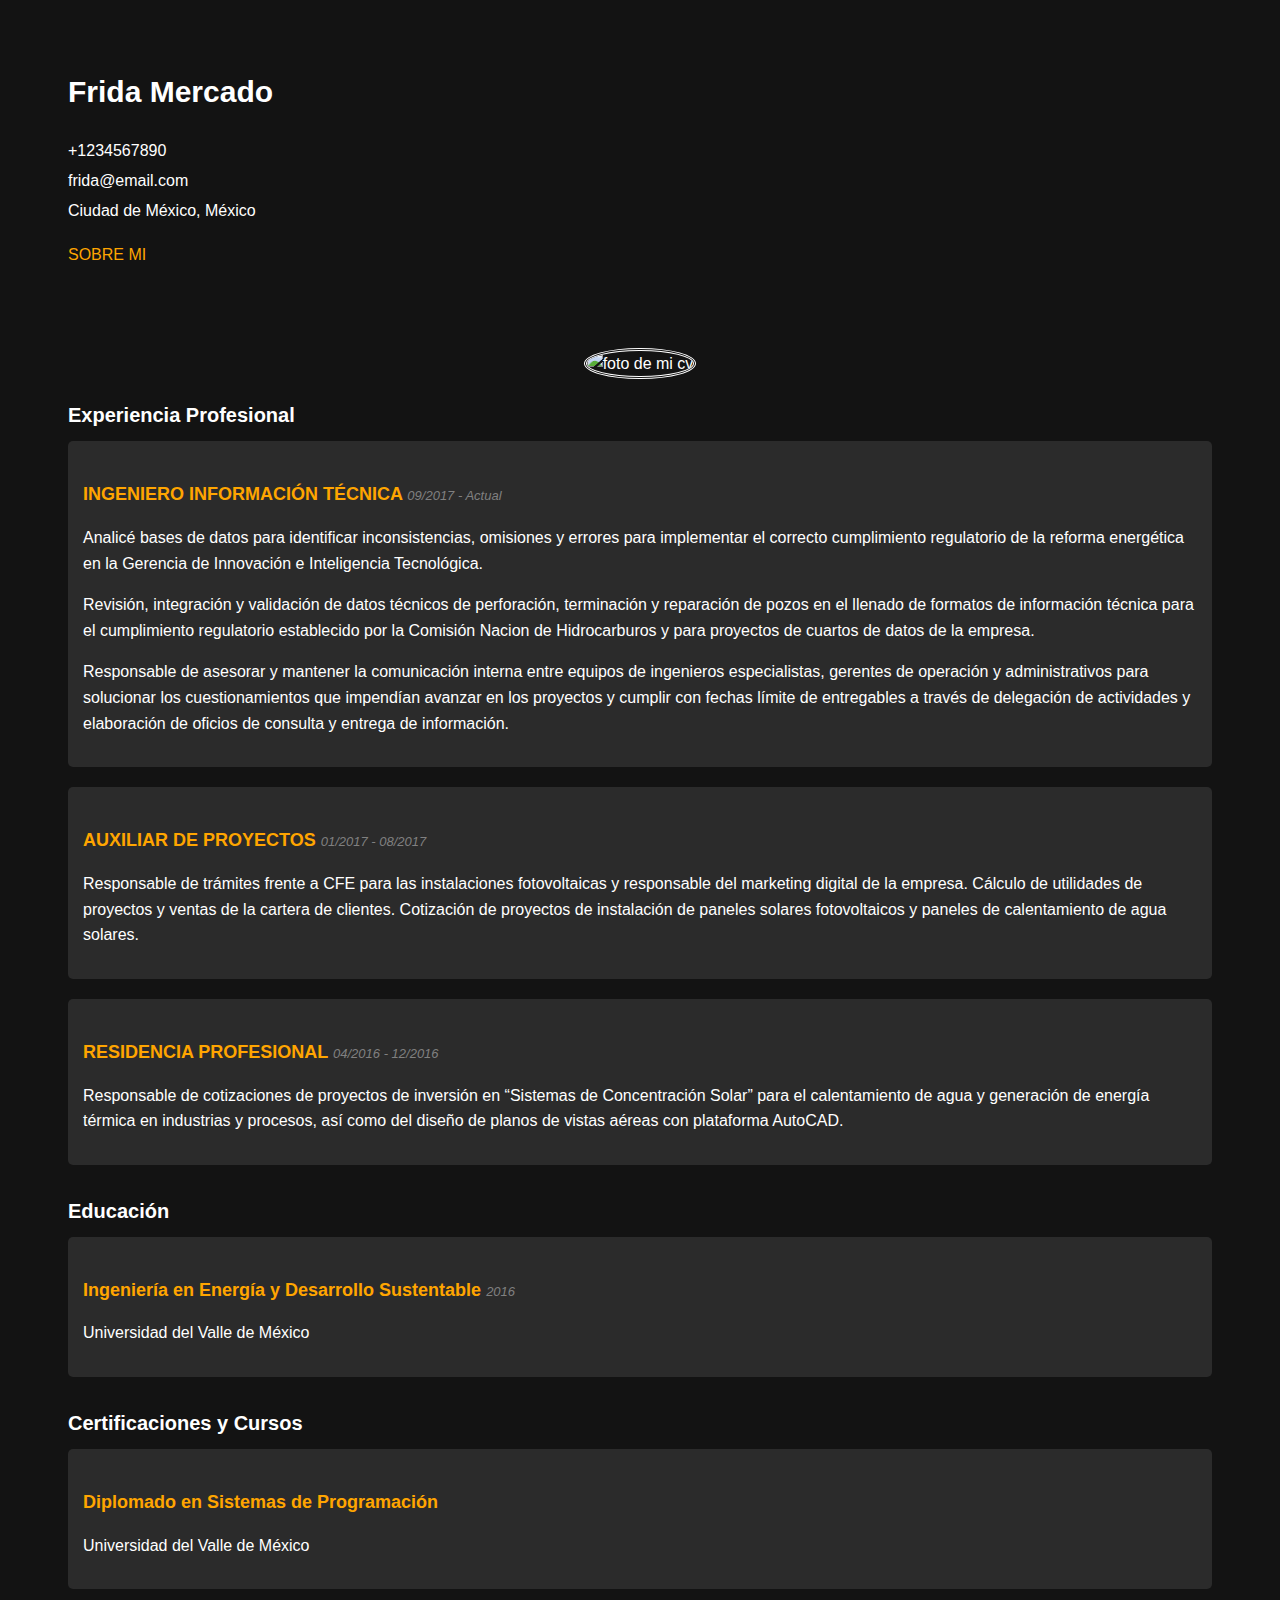
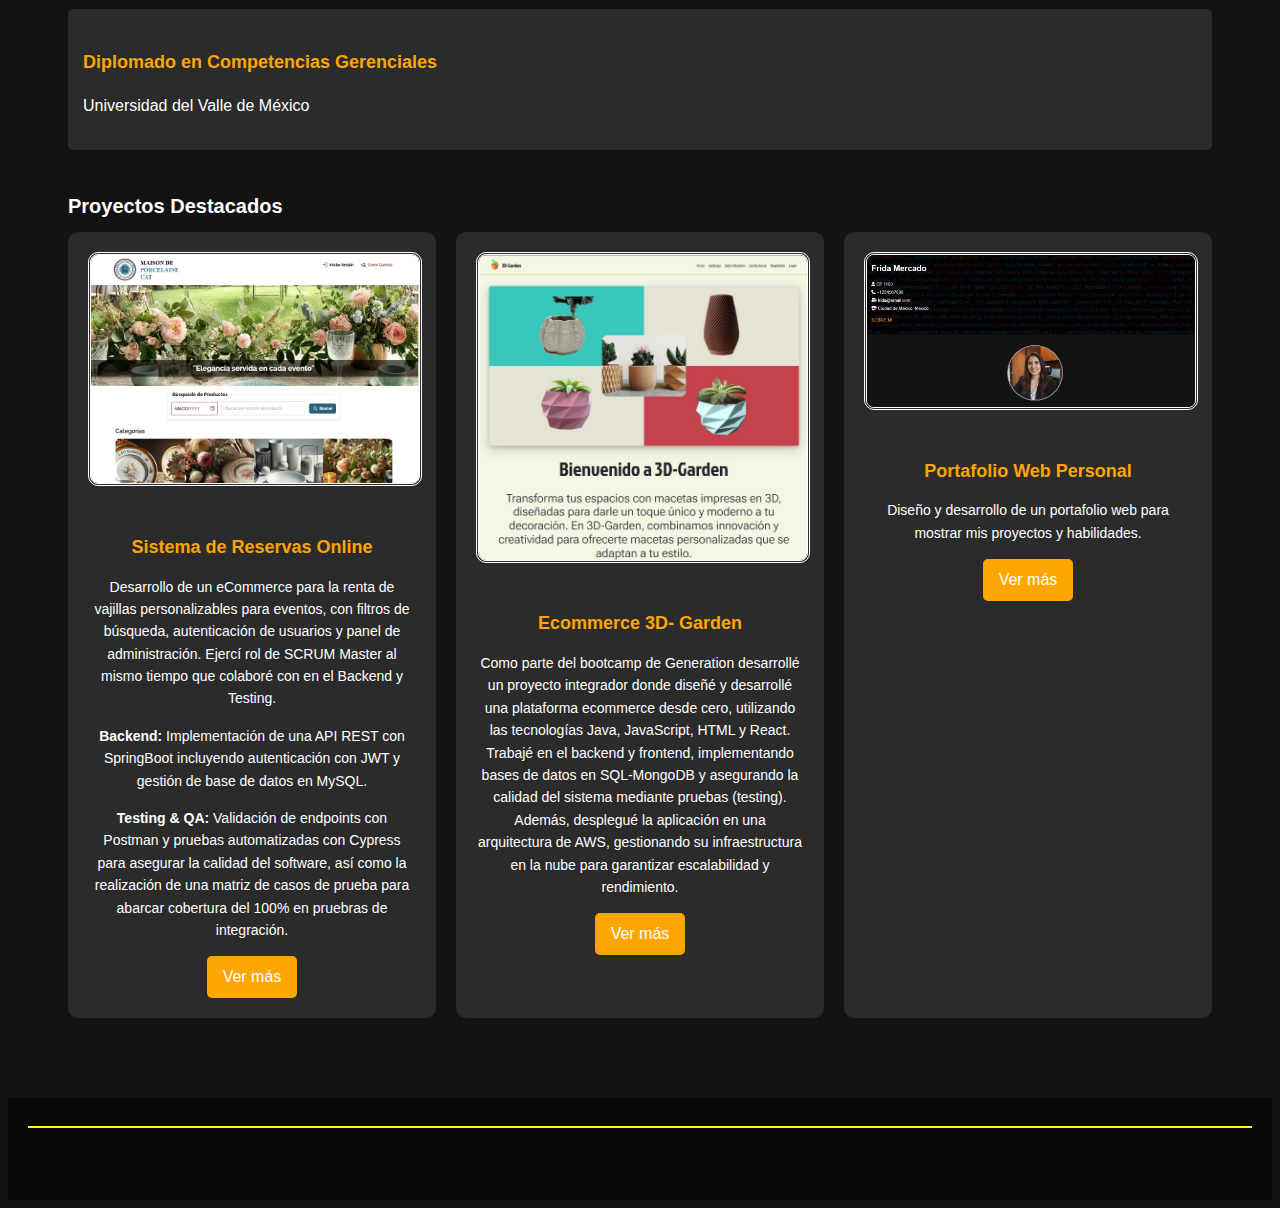
==== index.html @ 7c233f2e "primer commit" ====
<!DOCTYPE html>
<html lang="en">
<head>
    <meta charset="UTF-8">
    <meta name="viewport" content="width=device-width, initial-scale=1.0">
    <link rel="stylesheet" href="./css/style.css">
    <link rel="stylesheet" href="https://cdnjs.cloudflare.com/ajax/libs/font-awesome/6.4.2/css/all.min.css" integrity="sha512-z3gLpd7yknf1YoNbCzqRKc4qyor8gaKU1qmn+CShxbuBusANI9QpRohGBreCFkKxLhei6S9CQXFEbbKuqLg0DA==" crossorigin="anonymous" referrerpolicy="no-referrer" />
    <title>Mi CV</title>
</head>
<body>
    <header class="intro">
        <h1>Frida Mercado</h1>
        <ul>
            <li><i class="fa-solid fa-phone"></i> +1234567890</li>
            <li><i class="fa-solid fa-envelopes-bulk"></i> frida@email.com</li>
            <li><i class="fa-solid fa-shop"></i> Ciudad de México, México</li>
        </ul>
        <nav>
            <a href="./pages/sobremi.html">SOBRE MI</a>
        </nav>
    </header>
    <main class="cuerpo">
        <div class="foto">
            <img width="200px" src="img/Foto_Frida Mercado_2019.jpg" alt="foto de mi cv">
        </div>

        <!-- Work Experience Section -->
        <section class="work-experience">
            <h3>Experiencia Profesional</h3>
            <div class="job">
                <h4>INGENIERO INFORMACIÓN TÉCNICA <span>09/2017 - Actual</span></h4>
                <p>Analicé bases de datos para identificar inconsistencias, omisiones y errores para implementar el correcto cumplimiento regulatorio de la reforma energética en la Gerencia de Innovación e Inteligencia Tecnológica.</p>
                <p>Revisión, integración y validación de datos técnicos de perforación, terminación y reparación de pozos en el llenado de formatos de información técnica para el cumplimiento regulatorio establecido por la Comisión Nacion de Hidrocarburos y para proyectos de cuartos de datos de la empresa.</p>    
                <p>Responsable de asesorar y mantener la comunicación interna entre equipos de ingenieros especialistas, gerentes de operación y administrativos para solucionar los cuestionamientos que impendían avanzar en los proyectos y cumplir con fechas límite de entregables a través de delegación de actividades y elaboración de oficios de consulta y entrega de información.</p>
            </div>                    
            <div class="job">
                <h4>AUXILIAR DE PROYECTOS <span>01/2017 - 08/2017</span></h4>
                <p>Responsable de trámites frente a CFE para las instalaciones fotovoltaicas y responsable del marketing digital de la empresa. Cálculo de utilidades de proyectos y ventas de la cartera de clientes. Cotización de proyectos de instalación de paneles solares fotovoltaicos y paneles de calentamiento de agua solares.</p>
            </div>
            <div class="job">
                <h4>RESIDENCIA PROFESIONAL <span>04/2016 - 12/2016</span></h4>
                <p>Responsable de cotizaciones de proyectos de inversión en “Sistemas de Concentración Solar” para el calentamiento de agua y generación de energía térmica en industrias y procesos, así como del diseño de planos de vistas aéreas con plataforma AutoCAD.</p>
            </div>
        </section>

        <!-- Education Section -->
        <section class="education">
            <h3>Educación</h3>
            <div class="degree">
                <h4>Ingeniería en Energía y Desarrollo Sustentable <span>2016</span></h4>
                <p>Universidad del Valle de México</p>
            </div>
        </section>

        <!-- Certifications and Courses Section -->
        <section class="certifications">
            <h3>Certificaciones y Cursos</h3>
            <div class="certification">
                <h4>Diplomado en Sistemas de Programación</h4>
                <p>Universidad del Valle de México</p>
            </div>
            <div class="certification">
                <h4>Diplomado en Competencias Gerenciales</h4>
                <p>Universidad del Valle de México</p>
            </div>
        </section>
    <!-- Projects Section -->
<section class="projects">
    <h3>Proyectos Destacados</h3>
    <div class="project-grid">
        <!-- Project 1 -->
        <div class="project-card">
            <img src="./assets/maison-porcelaine.jpg" alt="Proyecto 1">
            <h4>Sistema de Reservas Online</h4>
            <p>Desarrollo de un eCommerce para la renta de vajillas personalizables para eventos, con filtros de búsqueda, autenticación de usuarios y panel de administración. Ejercí rol de SCRUM Master al mismo tiempo que colaboré con en el Backend y Testing.</p>
            <p><strong>Backend:</strong> Implementación de una API REST con SpringBoot incluyendo autenticación con JWT y gestión de base de datos en MySQL.</p>
            <p><strong>Testing & QA: </strong>Validación de endpoints con Postman y pruebas automatizadas con Cypress para asegurar la calidad del software, así como la realización de una matriz de casos de prueba para abarcar cobertura del 100% en pruebras de integración.</p>
            <a href="https://maisondh.online/" class="btn">Ver más</a>
        </div>

        <!-- Project 2 -->
        <div class="project-card">
            <img src="./assets/3d-garden.jpg" alt="Proyecto 2">
            <h4>Ecommerce 3D- Garden</h4>
            <p>Como parte del bootcamp de Generation desarrollé un proyecto integrador donde diseñé y desarrollé una plataforma ecommerce desde cero, utilizando las tecnologías Java, JavaScript, HTML y React. Trabajé en el backend y frontend, implementando bases de datos en SQL-MongoDB y asegurando la calidad del sistema mediante pruebas (testing). Además, desplegué la aplicación en una arquitectura de AWS, gestionando su infraestructura en la nube para garantizar escalabilidad y rendimiento.</p>
            <a href="#" class="btn">Ver más</a>
        </div>

        <!-- Project 3 -->
        <div class="project-card">
            <img src="./assets/about-me.jpg" alt="Proyecto 3">
            <h4>Portafolio Web Personal</h4>
            <p>Diseño y desarrollo de un portafolio web para mostrar mis proyectos y habilidades.</p>
            <a href="#" class="btn">Ver más</a>
        </div>
    </div>
</section>
    
    
    </main>

    <footer>
        <hr>
        <a href="https://www.linkedin.com/"><i class="fa-brands fa-linkedin"></i></a>
        <a href="https://github.com/FridaMercado"><i class="fa-brands fa-github"></i></a>
    </footer>
</body>
</html>
---- css/style.css ----
/* General Styles */
body {
    background-color: rgb(19, 19, 19);
    color: white;
    font-family: 'Roboto', sans-serif;
    line-height: 1.6;
}

a {
    font-size: medium;
    color: orange;
    text-decoration: none;
}

h1, h2, h3, h4 {
    font-weight: bolder;
    font-family: 'Roboto Condensed', sans-serif;
}

h1 {
    font-size: 30px;
}

h2 {
    font-size: 24px;
}

h3 {
    font-size: 20px;
    margin-bottom: 10px;
}

h4 {
    font-size: 18px;
    margin-bottom: 5px;
}

span {
    font-style: italic;
    font-weight: lighter;
    font-size: small;
    color: gray;
}

/* Header */
.intro {
    background-image: url('../img/fondocv2.png');
    background-size: cover;
    text-align: left;
    color: white;
    padding: 40px 60px;
}

.intro ul {
    list-style: none;
    line-height: 30px;
    padding: 0;
    margin-left: 0;
}

/* Main Content */
.cuerpo {
    padding: 40px 60px;
}

.foto {
    text-align: center;
    margin-bottom: 20px;
}

img {
    border-radius: 50%;
    border-style: double;
}

/* Sections */
.work-experience, .education, .certifications {
    margin-bottom: 30px;
}

.job, .degree, .certification {
    margin-bottom: 20px;
    padding: 15px;
    background-color: rgba(255, 255, 255, 0.1);
    border-radius: 5px;
}

.job h4, .degree h4, .certification h4 {
    color: orange;
}
/* Projects Section */
.projects {
    margin-top: 40px;
}

.project-grid {
    display: grid;
    grid-template-columns: repeat(auto-fit, minmax(300px, 1fr));
    gap: 20px;
}

.project-card {
    background-color: rgba(255, 255, 255, 0.1);
    padding: 20px;
    border-radius: 10px;
    text-align: center;
    transition: all 0.3s ease;
}

.project-card img {
    width: 100%;
    border-radius: 10px;
    margin-bottom: 15px;
}

.project-card h4 {
    font-size: 18px;
    margin-bottom: 10px;
    color: orange;
}

.project-card p {
    font-size: 14px;
    margin-bottom: 15px;
}

.project-card .btn {
    display: inline-block;
    padding: 0.5rem 1rem;
    background-color: orange;
    color: white;
    border-radius: 5px;
    text-decoration: none;
    transition: all 0.3s ease;
}

.project-card .btn:hover {
    background-color: #ff4500;
    transform: scale(1.05);
}

hr {
    border: 1px solid yellow;
    margin-bottom: 20px;
}

/* Smooth Scroll Behavior */
html {
    scroll-behavior: smooth;
}

/* Header Navigation Hover */
nav a:hover {
    color: #ff6347;
    text-decoration: underline;
}

/* Footer Styling */
footer {
    background-color: rgba(0, 0, 0, 0.5);
    padding: 20px;
    margin-top: 40px;
}

footer a {
    margin: 0 10px;
    font-size: 20px;
    color: white;
    transition: all 0.3s ease;
}

footer a:hover {
    color: #ff6347;
}

/* General Hover Effects */
a:hover {
    color: #ff4500; /* Change link color on hover */
    text-decoration: underline;
}

.btn:hover {
    background-color: #ff4500; /* Change button color on hover */
    transform: scale(1.05); /* Slightly enlarge the button */
    transition: all 0.3s ease;
}

/* Job, Degree, and Certification Cards Hover */
.job:hover, .degree:hover, .certification:hover {
    background-color: rgba(255, 255, 255, 0.2);
    transform: translateY(-5px); /* Lift the card slightly */
    box-shadow: 0 5px 15px rgba(0, 0, 0, 0.3);
    transition: all 0.3s ease;
}

/* Project Cards Hover */
.project-card:hover {
    transform: translateY(-5px);
    box-shadow: 0 5px 15px rgba(0, 0, 0, 0.3);
    transition: all 0.3s ease;
}

/* Footer Icons Hover */
footer a:hover {
    color: #ff6347; /* Change icon color on hover */
    transform: scale(1.2); /* Enlarge icons */
    transition: all 0.3s ease;
}
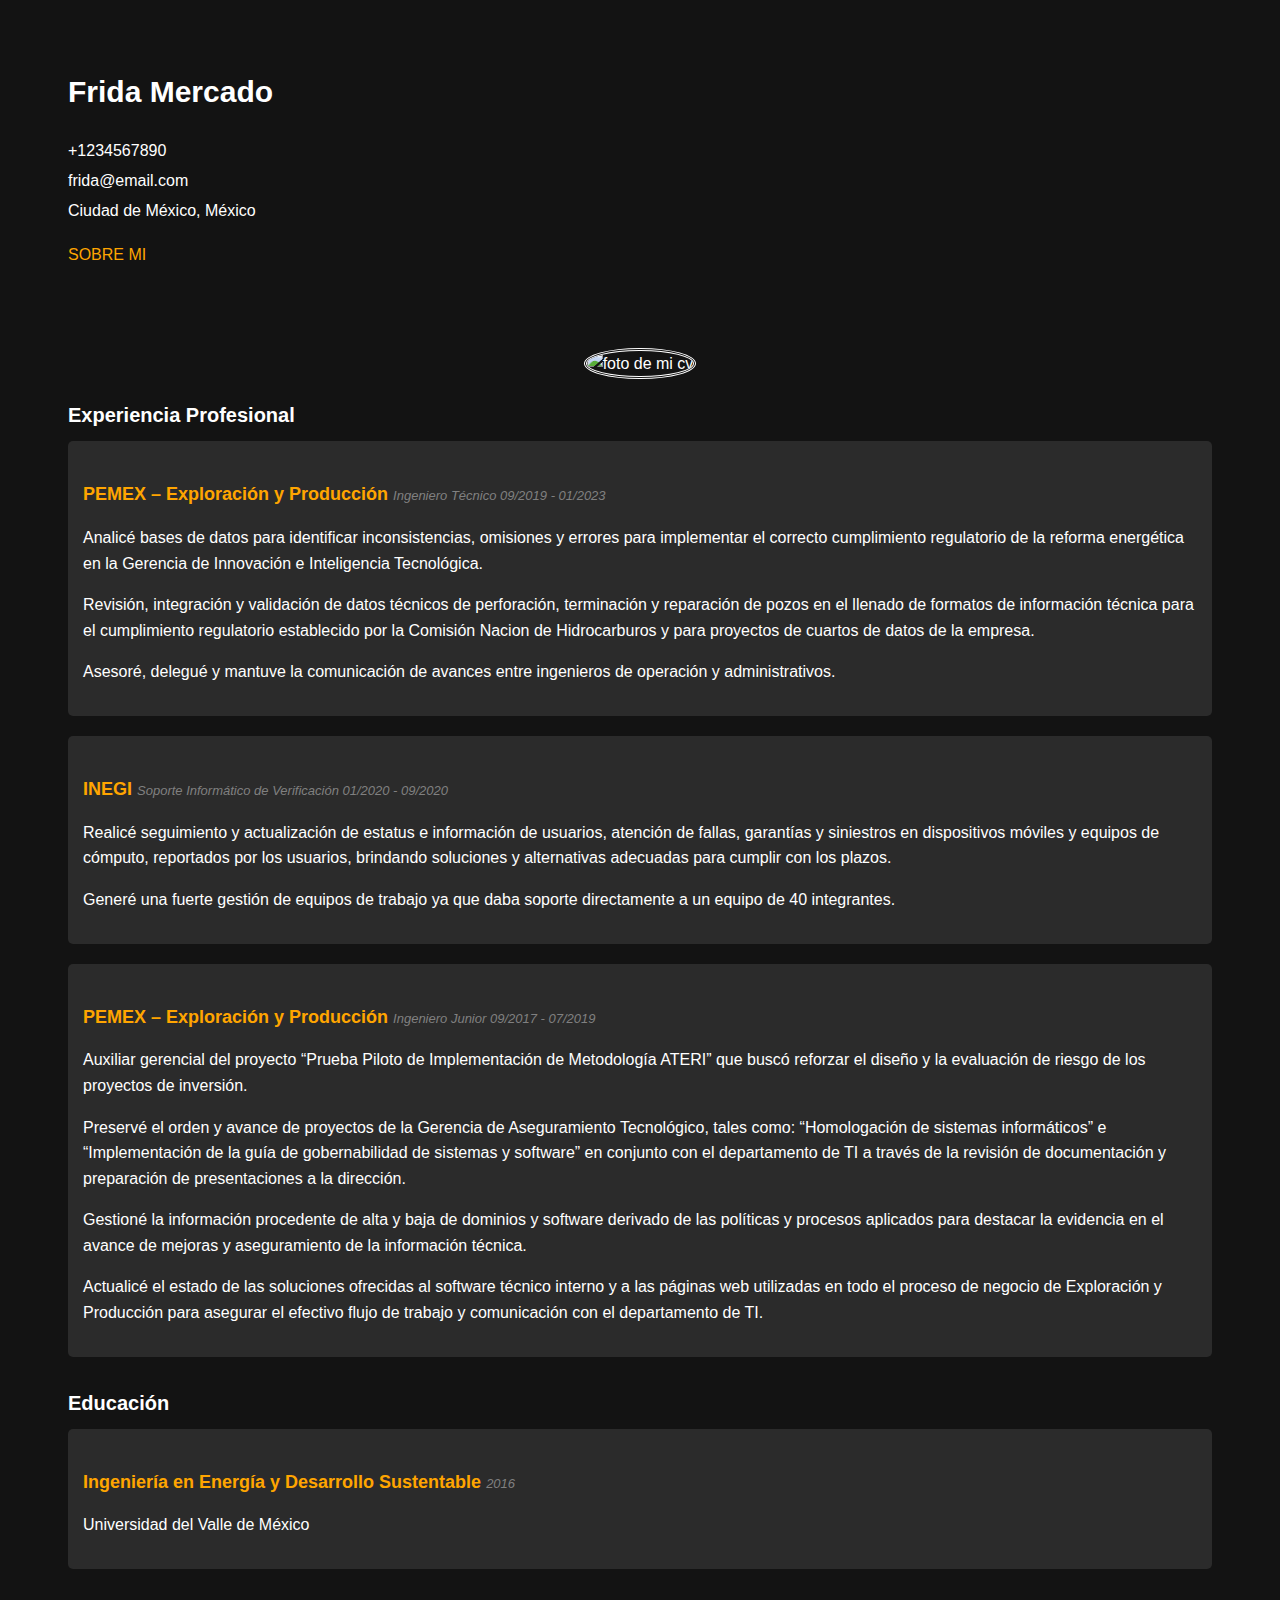
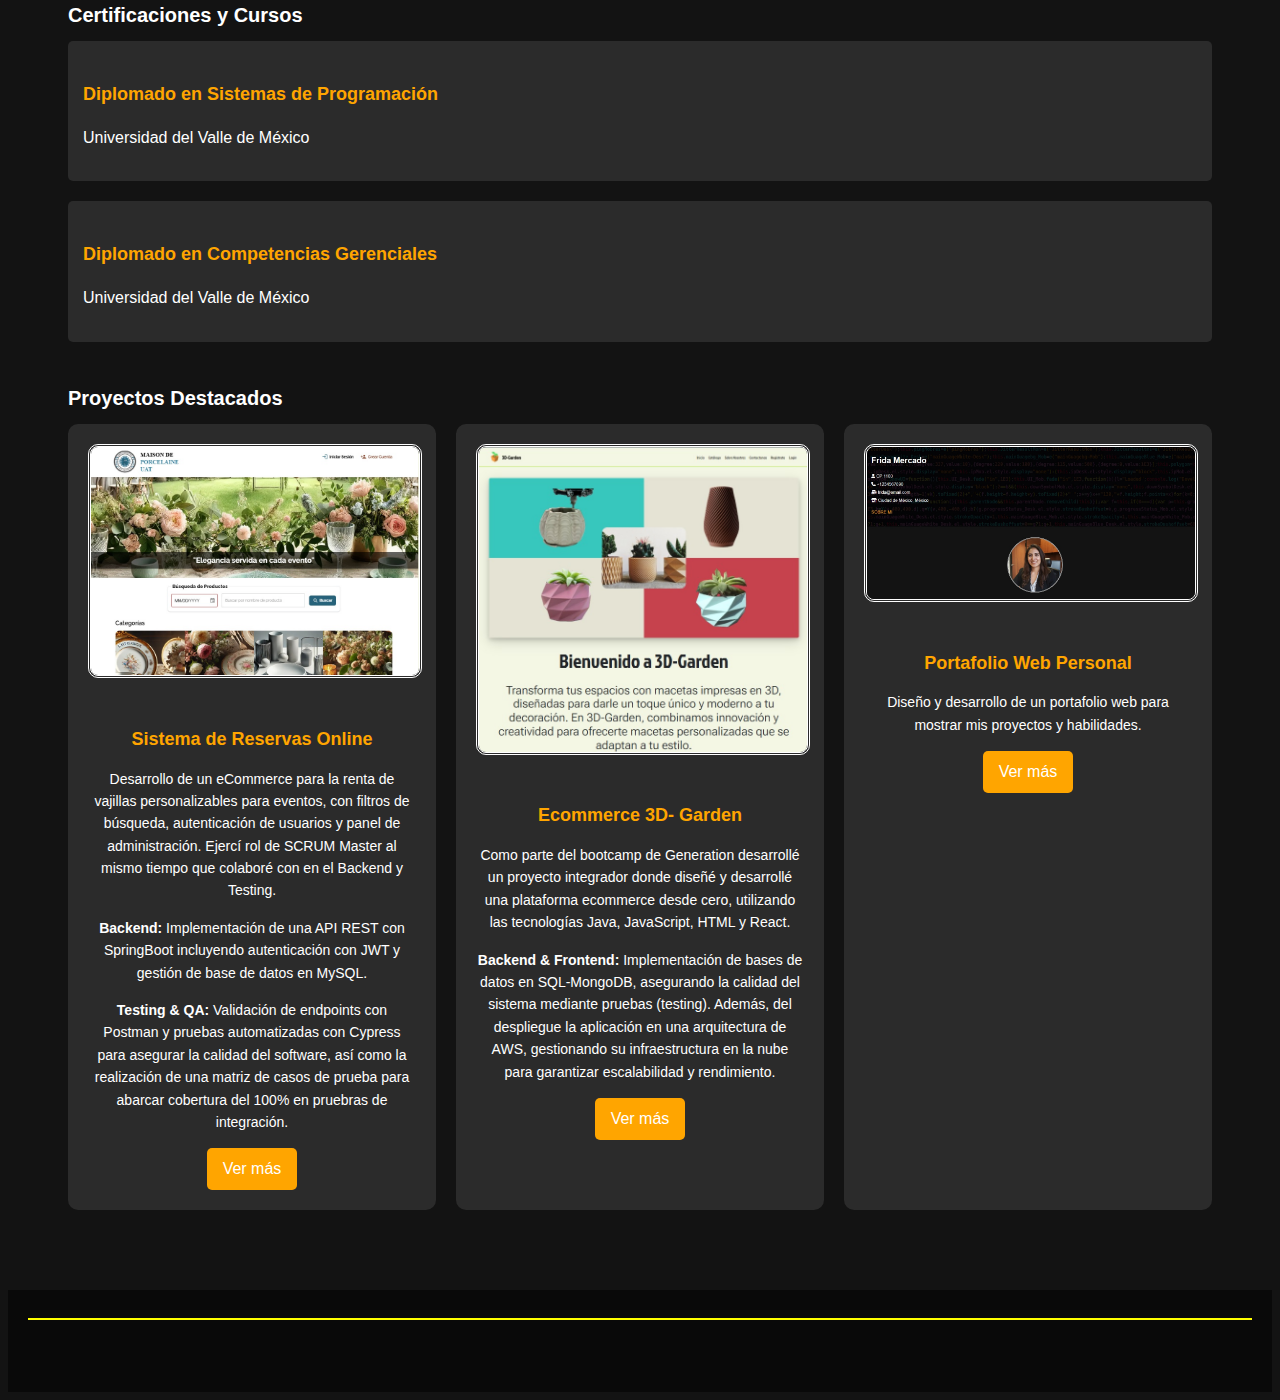
==== commit aced4d7d: "Update index.html" ====
--- a/index.html
+++ b/index.html
@@ -5,7 +5,7 @@
     <meta name="viewport" content="width=device-width, initial-scale=1.0">
     <link rel="stylesheet" href="./css/style.css">
     <link rel="stylesheet" href="https://cdnjs.cloudflare.com/ajax/libs/font-awesome/6.4.2/css/all.min.css" integrity="sha512-z3gLpd7yknf1YoNbCzqRKc4qyor8gaKU1qmn+CShxbuBusANI9QpRohGBreCFkKxLhei6S9CQXFEbbKuqLg0DA==" crossorigin="anonymous" referrerpolicy="no-referrer" />
-    <title>Mi CV</title>
+    <title>Frida-Portafolio</title>
 </head>
 <body>
     <header class="intro">
@@ -28,18 +28,22 @@
         <section class="work-experience">
             <h3>Experiencia Profesional</h3>
             <div class="job">
-                <h4>INGENIERO INFORMACIÓN TÉCNICA <span>09/2017 - Actual</span></h4>
+                <h4>PEMEX – Exploración y Producción <span id="role">Ingeniero Técnico </span><span id="date">09/2019 - 01/2023</span></h4>
                 <p>Analicé bases de datos para identificar inconsistencias, omisiones y errores para implementar el correcto cumplimiento regulatorio de la reforma energética en la Gerencia de Innovación e Inteligencia Tecnológica.</p>
                 <p>Revisión, integración y validación de datos técnicos de perforación, terminación y reparación de pozos en el llenado de formatos de información técnica para el cumplimiento regulatorio establecido por la Comisión Nacion de Hidrocarburos y para proyectos de cuartos de datos de la empresa.</p>    
-                <p>Responsable de asesorar y mantener la comunicación interna entre equipos de ingenieros especialistas, gerentes de operación y administrativos para solucionar los cuestionamientos que impendían avanzar en los proyectos y cumplir con fechas límite de entregables a través de delegación de actividades y elaboración de oficios de consulta y entrega de información.</p>
+                <p>Asesoré, delegué y mantuve la comunicación de avances entre ingenieros de operación y administrativos.</p>
             </div>                    
             <div class="job">
-                <h4>AUXILIAR DE PROYECTOS <span>01/2017 - 08/2017</span></h4>
-                <p>Responsable de trámites frente a CFE para las instalaciones fotovoltaicas y responsable del marketing digital de la empresa. Cálculo de utilidades de proyectos y ventas de la cartera de clientes. Cotización de proyectos de instalación de paneles solares fotovoltaicos y paneles de calentamiento de agua solares.</p>
+                <h4>INEGI <span id="role">Soporte Informático de Verificación </span><span id="date">01/2020 - 09/2020</span></h4>
+                <p>Realicé seguimiento y actualización de estatus e información de usuarios, atención de fallas, garantías y siniestros en dispositivos móviles y equipos de cómputo, reportados por los usuarios, brindando soluciones y alternativas adecuadas para cumplir con los plazos.</p>
+                <p>Generé una fuerte gestión de equipos de trabajo ya que daba soporte directamente a un equipo de 40 integrantes.</p>
             </div>
             <div class="job">
-                <h4>RESIDENCIA PROFESIONAL <span>04/2016 - 12/2016</span></h4>
-                <p>Responsable de cotizaciones de proyectos de inversión en “Sistemas de Concentración Solar” para el calentamiento de agua y generación de energía térmica en industrias y procesos, así como del diseño de planos de vistas aéreas con plataforma AutoCAD.</p>
+                <h4>PEMEX – Exploración y Producción <span id="role">Ingeniero Junior </span><span id="date">09/2017 - 07/2019</span></h4>
+                <p>Auxiliar gerencial del proyecto “Prueba Piloto de Implementación de Metodología ATERI” que buscó reforzar el diseño y la evaluación de riesgo de los proyectos de inversión.</p>
+                <p>Preservé el orden y avance de proyectos de la Gerencia de Aseguramiento Tecnológico, tales como: “Homologación de sistemas informáticos” e “Implementación de la guía de gobernabilidad de sistemas y software” en conjunto con el departamento de TI a través de la revisión de documentación y preparación de presentaciones a la dirección.</p>
+                <p>Gestioné la información procedente de alta y baja de dominios y software derivado de las políticas y procesos aplicados para destacar la evidencia en el avance de mejoras y aseguramiento de la información técnica.</p>
+                <p>Actualicé el estado de las soluciones ofrecidas al software técnico interno y a las páginas web utilizadas en todo el proceso de negocio de Exploración y Producción para asegurar el efectivo flujo de trabajo y comunicación con el departamento de TI.</p>
             </div>
         </section>
 
@@ -82,7 +86,8 @@
         <div class="project-card">
             <img src="./assets/3d-garden.jpg" alt="Proyecto 2">
             <h4>Ecommerce 3D- Garden</h4>
-            <p>Como parte del bootcamp de Generation desarrollé un proyecto integrador donde diseñé y desarrollé una plataforma ecommerce desde cero, utilizando las tecnologías Java, JavaScript, HTML y React. Trabajé en el backend y frontend, implementando bases de datos en SQL-MongoDB y asegurando la calidad del sistema mediante pruebas (testing). Además, desplegué la aplicación en una arquitectura de AWS, gestionando su infraestructura en la nube para garantizar escalabilidad y rendimiento.</p>
+            <p>Como parte del bootcamp de Generation desarrollé un proyecto integrador donde diseñé y desarrollé una plataforma ecommerce desde cero, utilizando las tecnologías Java, JavaScript, HTML y React.</p>
+            <p><strong>Backend & Frontend: </strong>Implementación de bases de datos en SQL-MongoDB, asegurando la calidad del sistema mediante pruebas (testing). Además, del despliegue la aplicación en una arquitectura de AWS, gestionando su infraestructura en la nube para garantizar escalabilidad y rendimiento.</p>
             <a href="#" class="btn">Ver más</a>
         </div>
 
@@ -105,4 +110,4 @@
         <a href="https://github.com/FridaMercado"><i class="fa-brands fa-github"></i></a>
     </footer>
 </body>
-</html>+</html>
